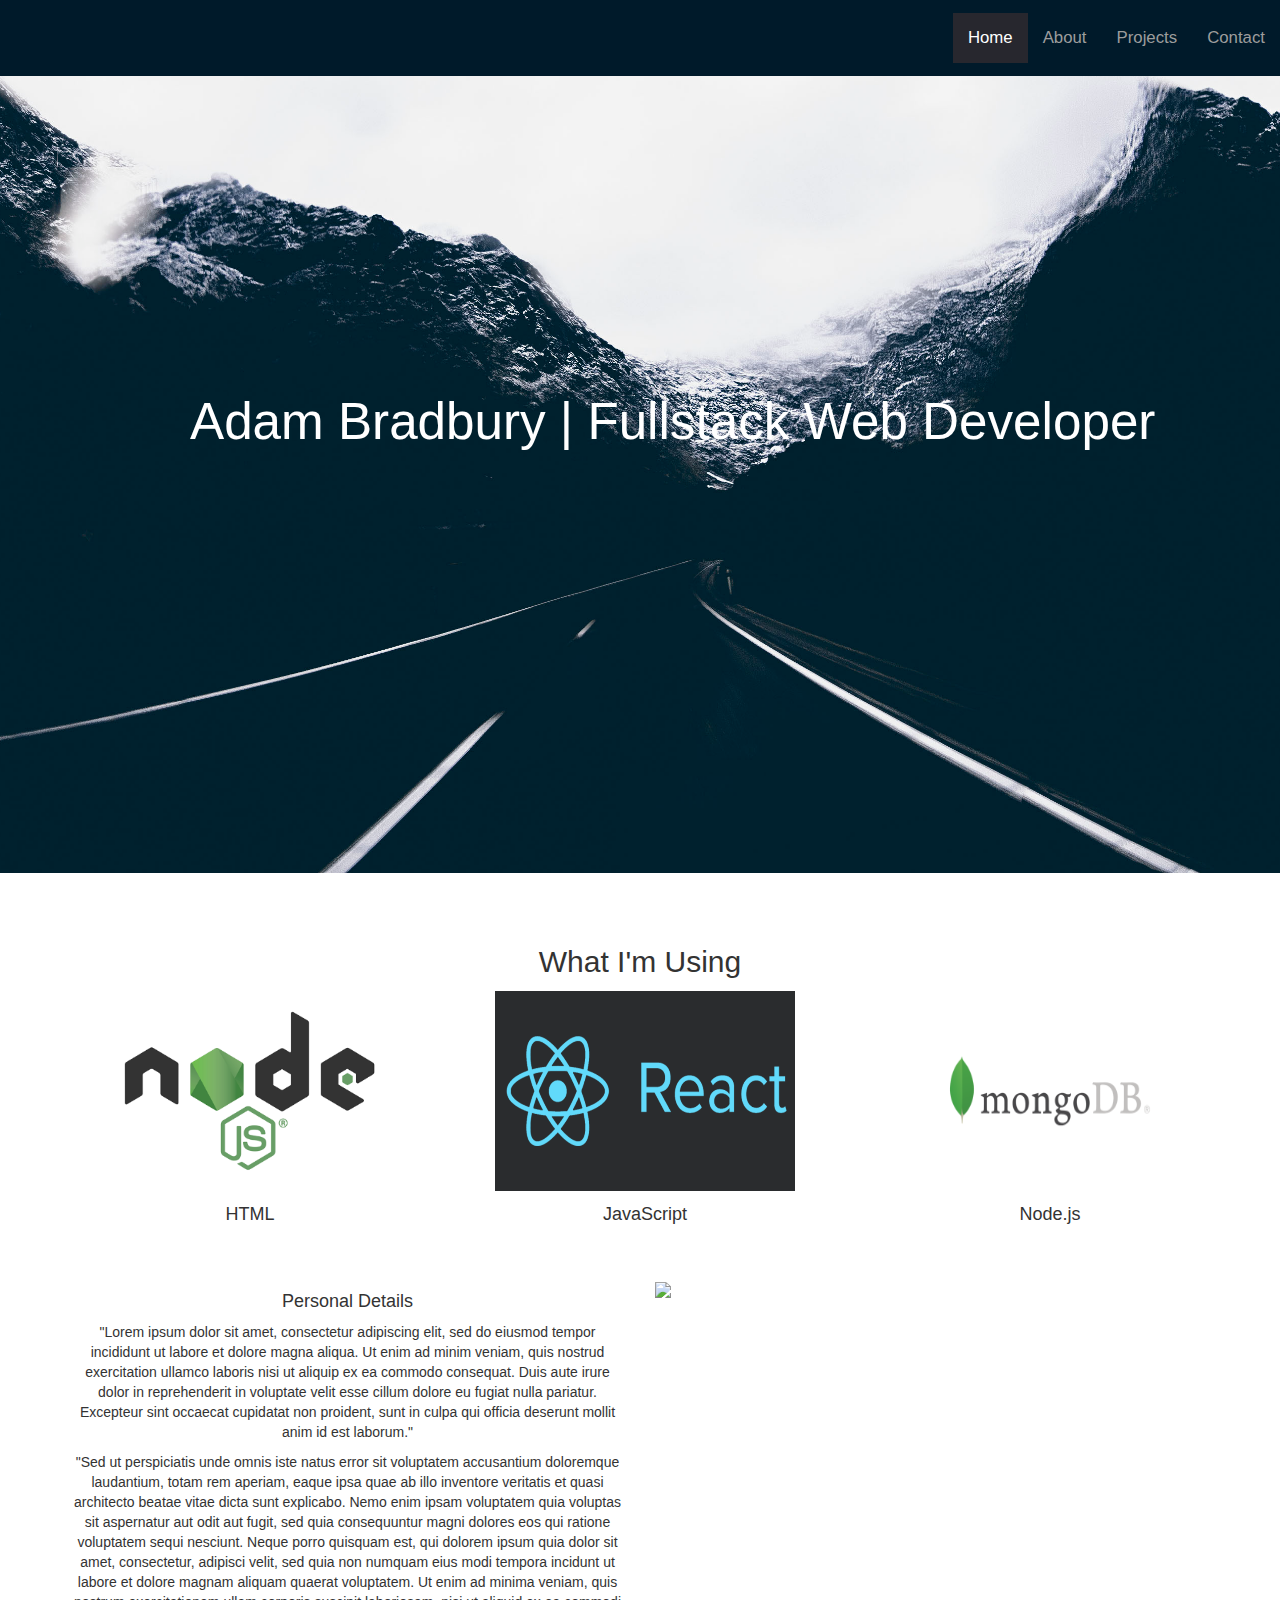
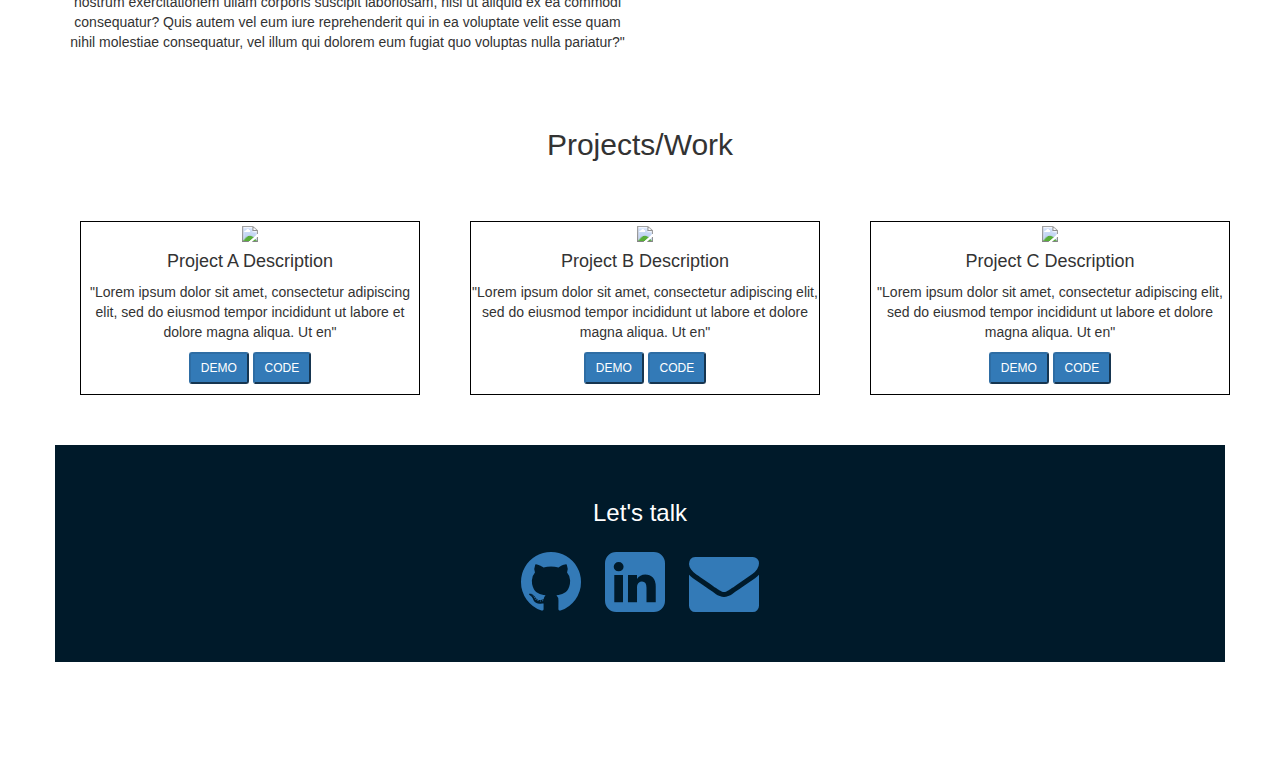
==== Portfolio-Master/index.html @ 810ba005 "made changes to and added portfolio master" ====
<!DOCTYPE html>
<html lang="en">
<head>
  <title>Portfolio Adam Bradbury</title>
  <meta charset="utf-8">
  <meta name="viewport" content="width=device-width, initial-scale=1">
  <meta property="title" content="Adam Bradbury | Software Engineer/Developer">
  <meta name="description" content="Portfolio Adam Bradbury">
  <meta http-equiv="X-UA-Compatible" content="IE=edge">
  <meta name="keywords" content="HTML,CSS,XML,JavaScript,Front-End Web Development">
  <title>Portfolio Adam Bradbury | Software Engineer</title>
  <link rel="stylesheet" href="https://maxcdn.bootstrapcdn.com/bootstrap/3.3.7/css/bootstrap.min.css">
  <link rel="stylesheet" href="https://cdnjs.cloudflare.com/ajax/libs/font-awesome/4.7.0/css/font-awesome.min.css">
  <script src="https://ajax.googleapis.com/ajax/libs/jquery/3.2.1/jquery.min.js"></script>
  <script src="https://maxcdn.bootstrapcdn.com/bootstrap/3.3.7/js/bootstrap.min.js"></script>
  <!-- <link rel="icon" href="img/fav.png"> -->
  <link rel="stylesheet" href="css/style.css" type="text/css" />
</head>
<body data-spy="scroll" data-target=".navbar" data-offset="50">

  <nav class="navbar navbar-inverse navbar-fixed-top" role="navigation">
    <div class="container-fluid">
      <div class="navbar-header">
        <button type="button" class="navbar-toggle" data-toggle="collapse" data-target="#myNavbar">
          <span class="icon-bar"></span>
          <span class="icon-bar"></span>
          <span class="icon-bar"></span>
        </button>
        <!-- <a class="navbar-brand" href="#"><img src="img/freeLogo.png"></a> -->
      </div>
      <!-- myNavbar is the data target -->
      <div class="collapse navbar-collapse" id="myNavbar">
        <ul class="nav navbar-nav navbar-right">
          <li class="active"><a href="#">Home</a></li>
          <li><a href="#about">About</a></li>
          <li><a href="#projects">Projects</a></li>
          <li><a href="#contact">Contact</a></li>
        </ul>
      </div>
    </div>
  </nav>

  <div class="" role="listbox">
    <div class="row">
      <!-- <div class="backgroundImg"></div> -->
        <img src="img/BandWroad.jpeg" alt="snow covered road">
        <div class="caption">
          <h1>Adam Bradbury | Fullstack Web Developer</h1>
          <!-- <br>
          <button type="button" class="btn bt-default">Jumps to projects</button> -->
        </div>
    </div>
  </div>

  <div class="container text-center">
    <h2>What I'm Using</h2>
    <div class="row">
      <div class="col-sm-4">
        <img src="img/nodejs-logo.png" id="icon">
        <h4>HTML</h4>
      </div>
    <div class="row">
        <div class="col-sm-4">
          <img src="img/react.png" id="icon">
          <h4>JavaScript</h4>
      </div>
    <div class="row">
        <div class="col-sm-4">
          <img src="img/mongodb.png" id="icon">
          <h4>Node.js</h4>
        </div>
    </div>
  </div>


  <div id="about" class="container">
    <div class="row">
      <div class="col-md-6">
        <h4>Personal Details</h4>
        <p>"Lorem ipsum dolor sit amet, consectetur adipiscing elit, sed do eiusmod tempor incididunt ut labore et dolore magna aliqua. Ut enim ad minim veniam, quis nostrud exercitation ullamco laboris nisi ut aliquip ex ea commodo consequat. Duis aute irure dolor in reprehenderit in voluptate velit esse cillum dolore eu fugiat nulla pariatur. Excepteur sint occaecat cupidatat non proident, sunt in culpa qui officia deserunt mollit anim id est laborum."</p>
        <p>"Sed ut perspiciatis unde omnis iste natus error sit voluptatem accusantium doloremque laudantium, totam rem aperiam, eaque ipsa quae ab illo inventore veritatis et quasi architecto beatae vitae dicta sunt explicabo. Nemo enim ipsam voluptatem quia voluptas sit aspernatur aut odit aut fugit, sed quia consequuntur magni dolores eos qui ratione voluptatem sequi nesciunt. Neque porro quisquam est, qui dolorem ipsum quia dolor sit amet, consectetur, adipisci velit, sed quia non numquam eius modi tempora incidunt ut labore et dolore magnam aliquam quaerat voluptatem. Ut enim ad minima veniam, quis nostrum exercitationem ullam corporis suscipit laboriosam, nisi ut aliquid ex ea commodi consequatur? Quis autem vel eum iure reprehenderit qui in ea voluptate velit esse quam nihil molestiae consequatur, vel illum qui dolorem eum fugiat quo voluptas nulla pariatur?"</p>
      </div>
      <div class="col-md-6">
          <img src="http://via.placeholder.com/300x200" class="img-responsive">
        </div>
    </div>
  </div>

  <div class="container text-center">
      <h2 id="projects">Projects/Work</h2>
      <div class="row">
        <div class="col-md-4">
          <div class="projectLink">
            <img src="http://via.placeholder.com/300x200" class="project-img">
            <h4>Project A Description</h4>
            <p>"Lorem ipsum dolor sit amet, consectetur adipiscing elit, sed do eiusmod tempor incididunt ut labore et dolore magna aliqua. Ut en"</p>
            <button type="button" class="demoBtn btn-default btn-primary btn-sm">DEMO</button>
            <button type="button" class="demoBtn btn-default btn-primary btn-sm">CODE</button>
        </div>
        </div>
      <div class="row">
        <div class="col-md-4">
          <div class="projectLink">
            <img src="http://via.placeholder.com/300x200" class="project-img">
            <h4>Project B Description</h4>
            <p>"Lorem ipsum dolor sit amet, consectetur adipiscing elit, sed do eiusmod tempor incididunt ut labore et dolore magna aliqua. Ut en"</p>
            <button type="button" class="demoBtn btn-default btn-primary btn-sm">DEMO</button>
            <button type="button" class="demoBtn btn-default btn-primary btn-sm">CODE</button>
          </div>
        </div>
      <div class="row">
        <div class="col-md-4">
          <div class="projectLink">
            <img src="http://via.placeholder.com/300x200" class="project-img">
            <h4>Project C Description</h4>
            <p>"Lorem ipsum dolor sit amet, consectetur adipiscing elit, sed do eiusmod tempor incididunt ut labore et dolore magna aliqua. Ut en"</p>            
            <button type="button" class="demoBtn btn-default btn-primary btn-sm">DEMO</button>
            <button type="button" class="demoBtn btn-default btn-primary btn-sm">CODE</button>
          </div>
        </div>
      </div>
    </div>

    <footer class="container-fluid text-center">
      <div id="contact">
        <div class="row">
          <h3 id="about">Let's talk</h3>
            <a href="https://github.com/F-Adam-B"><i class="fa fa-github fa-5x" aria-hidden="true"></i></a>
            <a href="https://www.linkedin.com/in/adam-bradbury-6659ab35"><i class="fa fa-linkedin-square fa-5x" aria-hidden="true"></i></a>
            <a href="mailto:f.adambrad@gmail.com"><i class="fa fa-envelope fa-5x" aria-hidden="true" ></i></a>
        </div>
      </div>
    </footer>

    <script src="https://ajax.googleapis.com/ajax/libs/jquery/3.0.0/jquery.min.js"></script>
    <!-- <script type="text/javascript" src="js/myScript.js"></script> -->
</body>
</html>
---- Portfolio-Master/css/style.css ----
body {
    background-size: cover;
    background: center;
}

img {
    width: 100%;
}

.caption {
    bottom: 44rem;
    position: absolute;
    left: 19rem;
    color: #FFF;
}

h1 {
    font-size: 4vw !important;
    text-align: center;
}

.navbar {
    margin-bottom: 0;
    border-radius: 0;
    background-color: #001a2a;
    color: #FFF;
    padding: 1% 0;
    font-size: 1.2em;
    border: 0;
}



.navbar-brand {
    float: left;
    min-height: 55px;
    padding: 0 15px 5px;
}

.navbar-inverse .navbar-nav .active a, .navbar-inverse .navbar-nav .active a:focus, 
.navbar-inverse .navbar-nav .active a:hover {
    color: #FFF;
    background-color: rgb(39, 39, 46);;
}

.navbar-inverse .navbar-nav {
    color: #d5d5d5;
}

.projectLink {
    border: 1px solid black;
    padding-bottom: 10px;
    margin: 50px 10px;
}

.project-img {
    width: 300px;
    height: 200x
}

.btn {
    font-size: 18px;
    color: black;
    padding: 12px 22px;
    background: white;
}

.btn:hover {
    background-color: #337ab7;
    color: #FFF;
}

@media (max-width: 329px) {
    .caption {
        bottom: 60rem;
        position: absolute;
        left: 13rem;
        right: 13rem;
    }
}

@media (max-width: 600px) {
    #icon {
        max-width: 150px;
    }
    h2 {
        font-size: 1.7em;
    }
    
}

@media (max-width: 768px) {
    .caption {
        bottom: 64rem;
        position: absolute;
        left: 17rem;
        right: 19rem;
    }
}

@media (max-width: 1024px) {
    .caption {
        bottom: 55rem;
        position: absolute;
        left: 16rem;
    }
}

.container {
    margin: 4% auto;
}

#icon {
    height: 200px;
    width: 300px;
    margin: 1% auto;
}

footer {
    width: 100% !important;
    background-color: #001a2a;
    padding: 3%;
    color: rgb(255, 255, 255);
}

.fa {
    padding: 10px;
}
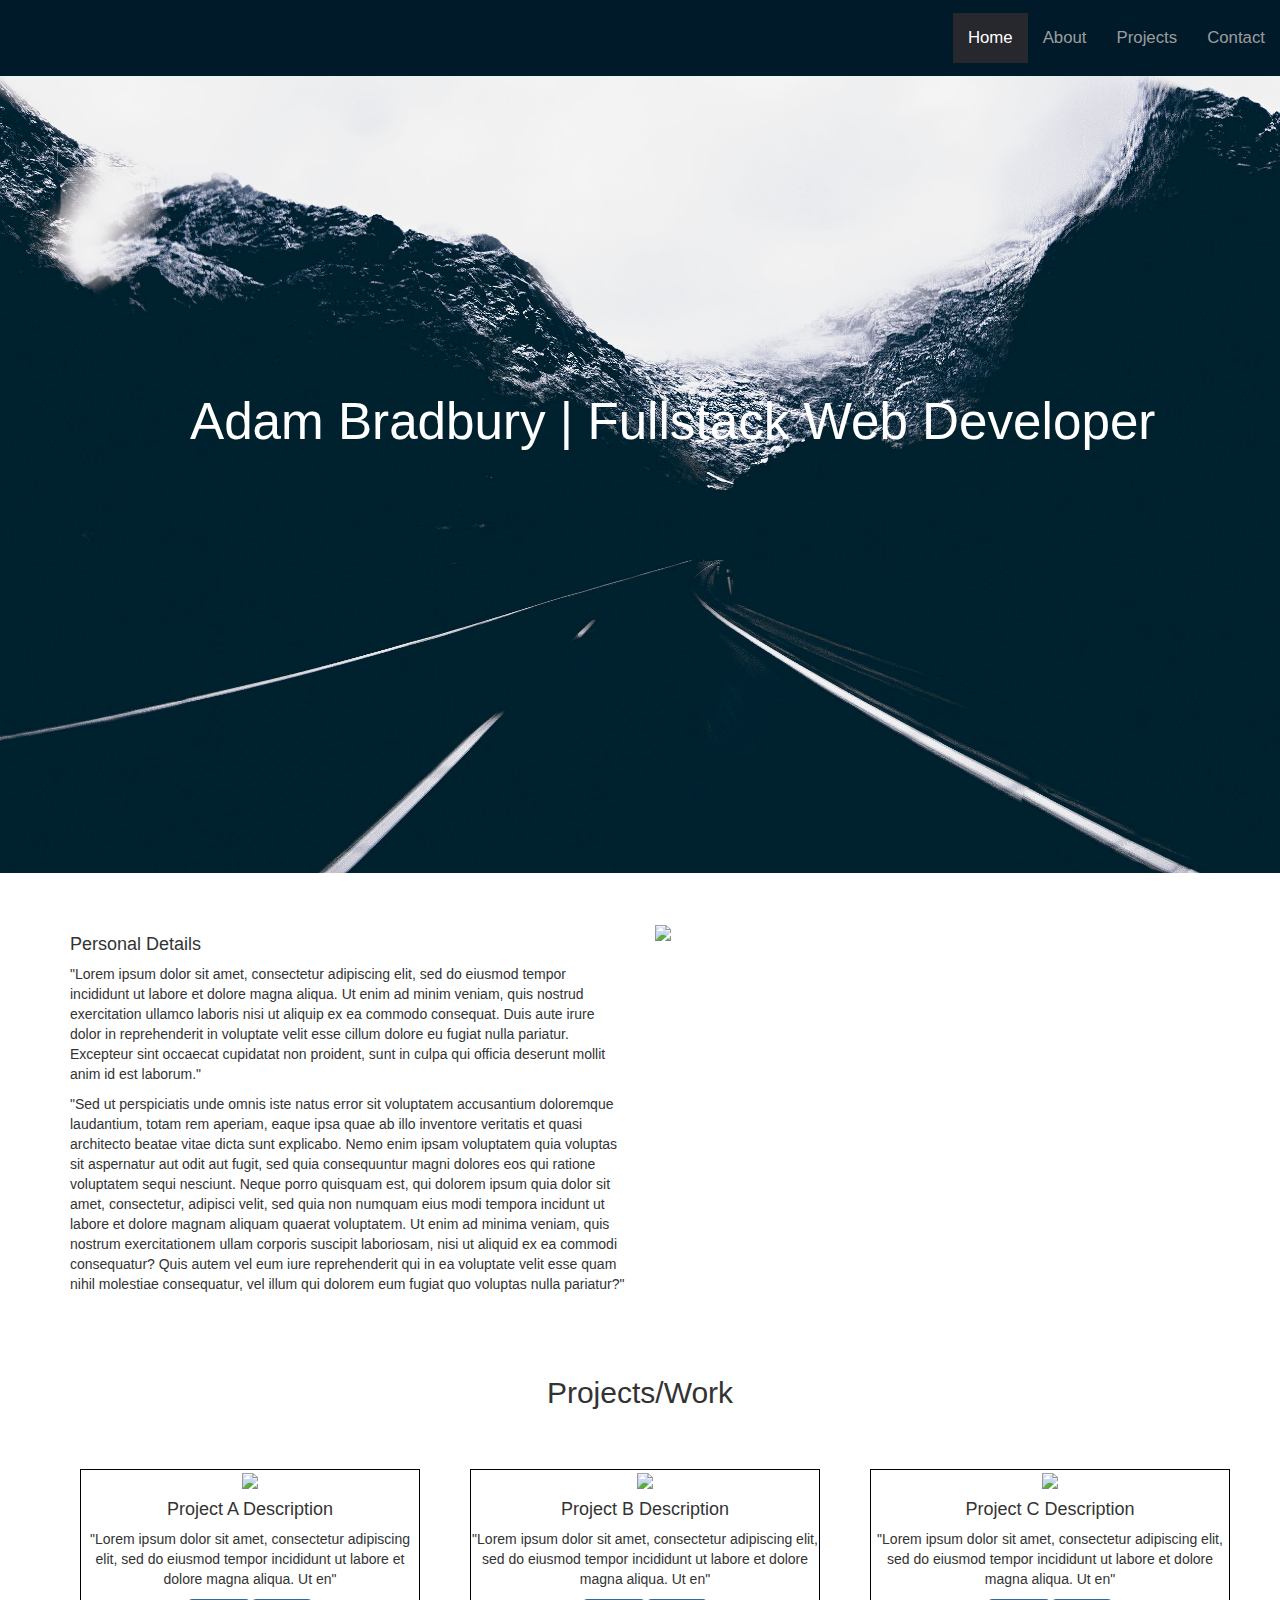
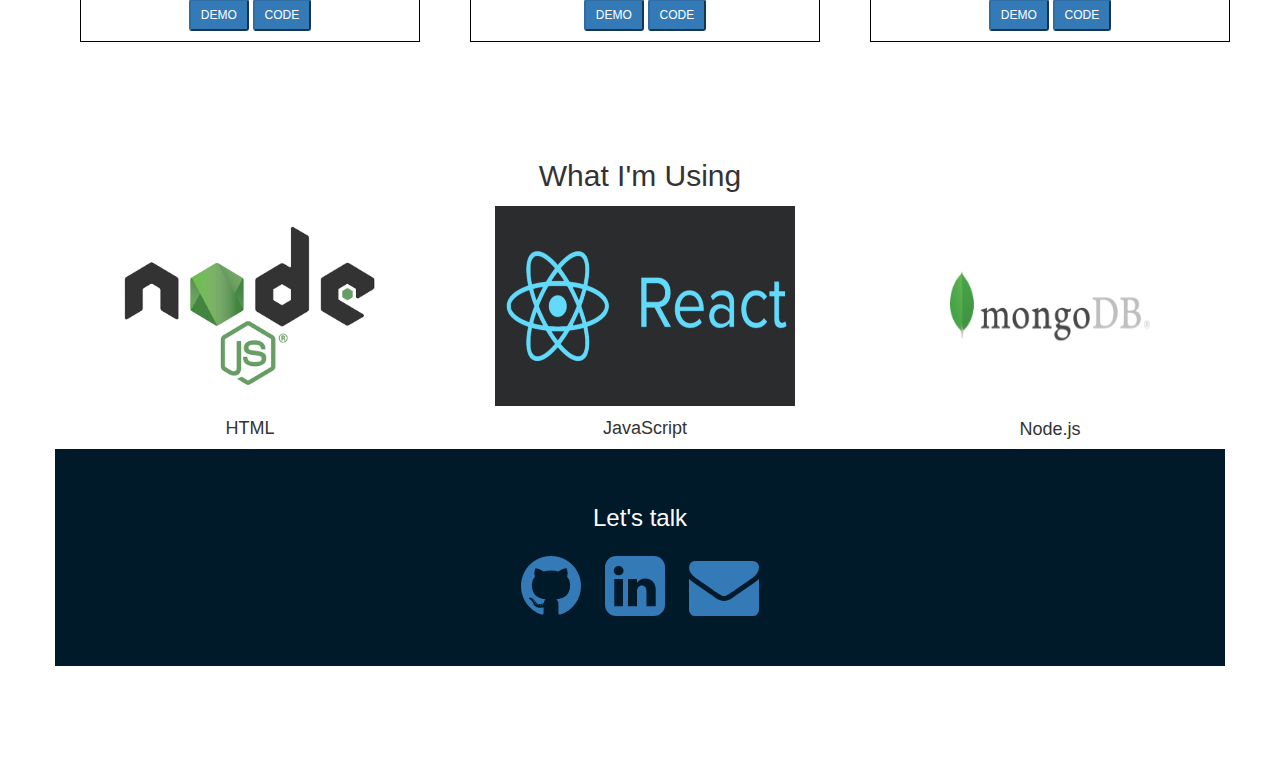
==== commit 5f113beb: "minor modifications" ====
--- a/Portfolio-Master/index.html
+++ b/Portfolio-Master/index.html
@@ -52,25 +52,7 @@
     </div>
   </div>
 
-  <div class="container text-center">
-    <h2>What I'm Using</h2>
-    <div class="row">
-      <div class="col-sm-4">
-        <img src="img/nodejs-logo.png" id="icon">
-        <h4>HTML</h4>
-      </div>
-    <div class="row">
-        <div class="col-sm-4">
-          <img src="img/react.png" id="icon">
-          <h4>JavaScript</h4>
-      </div>
-    <div class="row">
-        <div class="col-sm-4">
-          <img src="img/mongodb.png" id="icon">
-          <h4>Node.js</h4>
-        </div>
-    </div>
-  </div>
+
 
 
   <div id="about" class="container">
@@ -121,6 +103,26 @@
       </div>
     </div>
 
+  <div class="container text-center">
+    <h2>What I'm Using</h2>
+    <div class="row">
+      <div class="col-sm-4">
+        <img src="img/nodejs-logo.png" id="icon">
+        <h4>HTML</h4>
+      </div>
+    <div class="row">
+        <div class="col-sm-4">
+          <img src="img/react.png" id="icon">
+          <h4>JavaScript</h4>
+      </div>
+    <div class="row">
+        <div class="col-sm-4">
+          <img src="img/mongodb.png" id="icon">
+          <h4>Node.js</h4>
+        </div>
+    </div>
+  </div>
+
     <footer class="container-fluid text-center">
       <div id="contact">
         <div class="row">
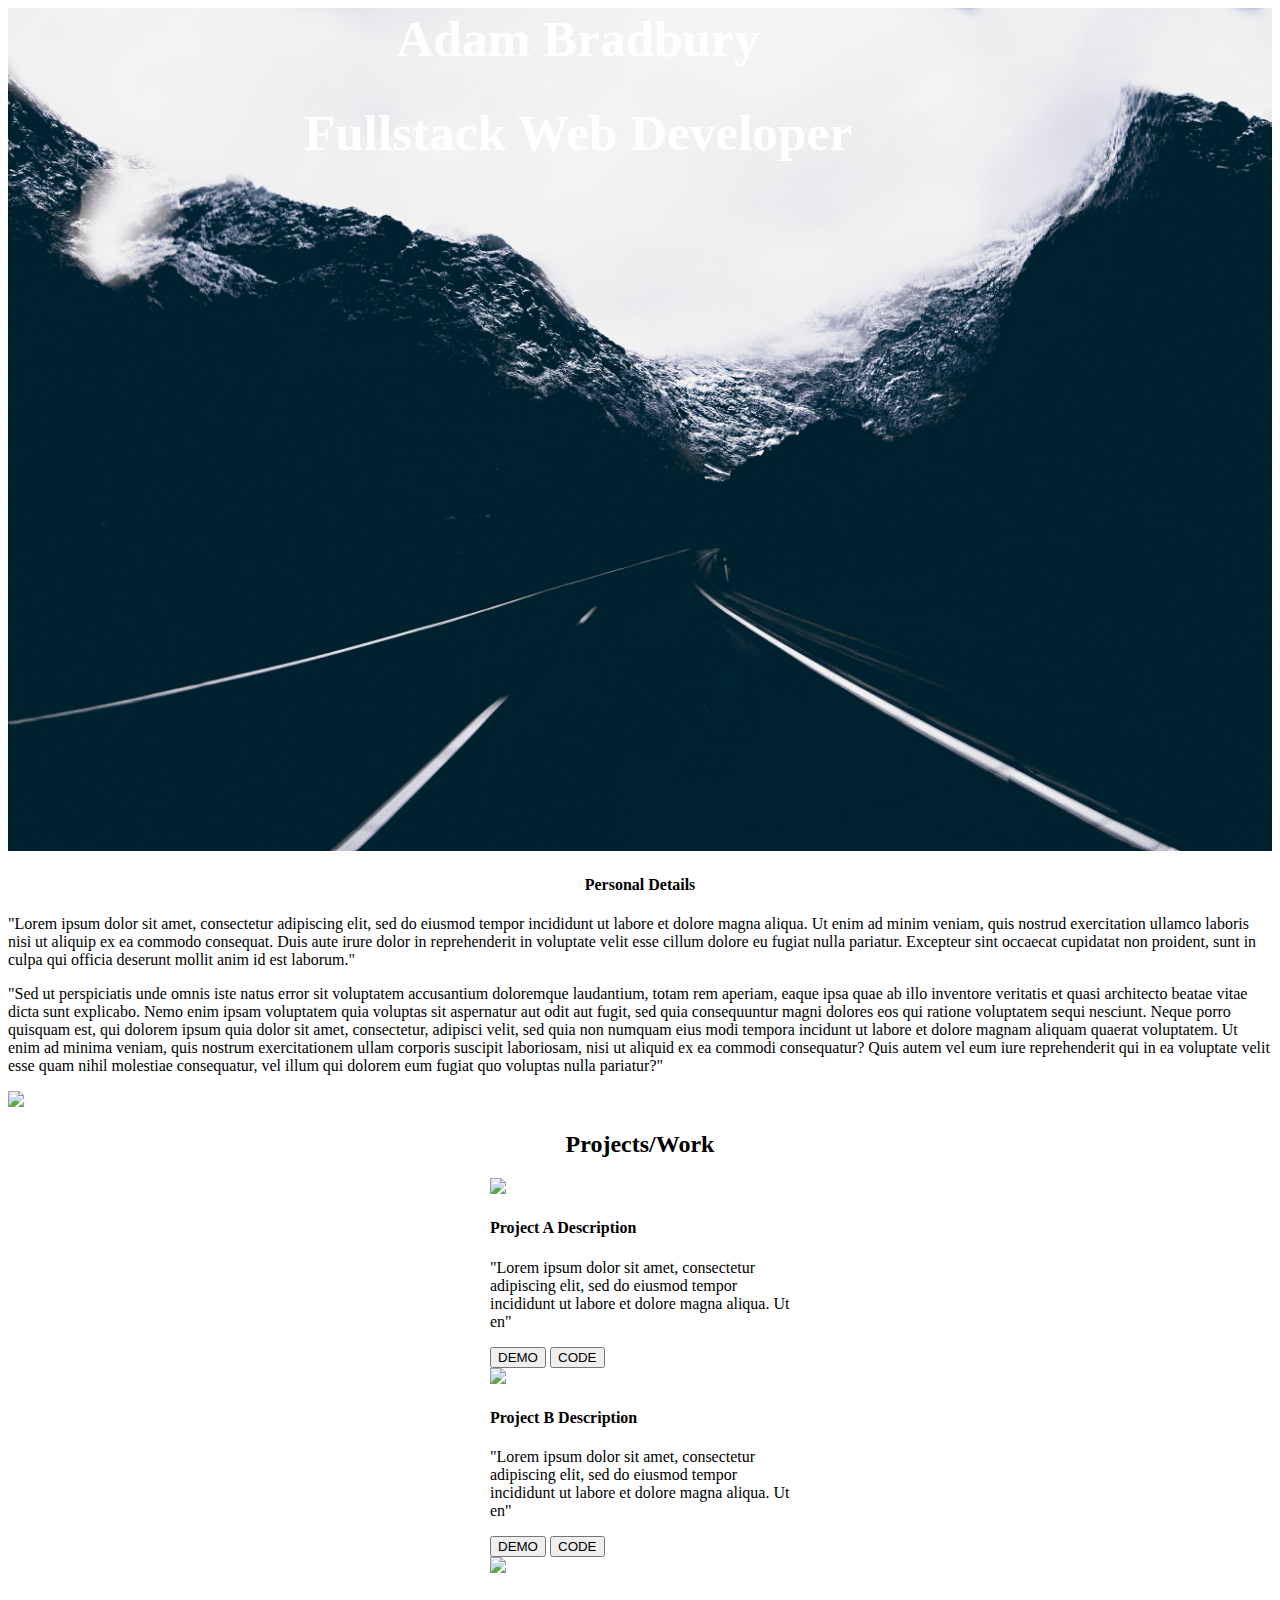
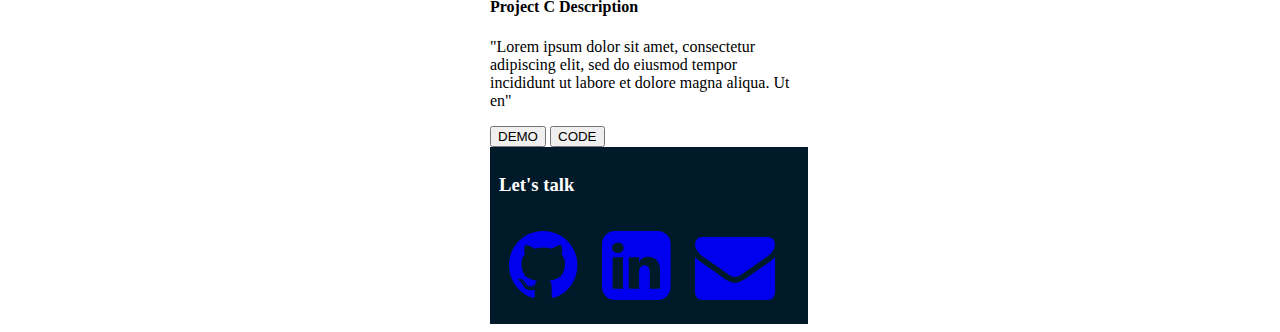
==== commit a90017a9: "added node modules" ====
--- a/Portfolio-Master/index.html
+++ b/Portfolio-Master/index.html
@@ -9,70 +9,49 @@
   <meta http-equiv="X-UA-Compatible" content="IE=edge">
   <meta name="keywords" content="HTML,CSS,XML,JavaScript,Front-End Web Development">
   <title>Portfolio Adam Bradbury | Software Engineer</title>
-  <link rel="stylesheet" href="https://maxcdn.bootstrapcdn.com/bootstrap/3.3.7/css/bootstrap.min.css">
+  <!-- <link rel="stylesheet" href="https://maxcdn.bootstrapcdn.com/bootstrap/3.3.7/css/bootstrap.min.css"> -->
   <link rel="stylesheet" href="https://cdnjs.cloudflare.com/ajax/libs/font-awesome/4.7.0/css/font-awesome.min.css">
   <script src="https://ajax.googleapis.com/ajax/libs/jquery/3.2.1/jquery.min.js"></script>
-  <script src="https://maxcdn.bootstrapcdn.com/bootstrap/3.3.7/js/bootstrap.min.js"></script>
+  <!-- <script src="https://maxcdn.bootstrapcdn.com/bootstrap/3.3.7/js/bootstrap.min.js"></script> -->
   <!-- <link rel="icon" href="img/fav.png"> -->
   <link rel="stylesheet" href="css/style.css" type="text/css" />
 </head>
+
 <body data-spy="scroll" data-target=".navbar" data-offset="50">
 
-  <nav class="navbar navbar-inverse navbar-fixed-top" role="navigation">
-    <div class="container-fluid">
-      <div class="navbar-header">
-        <button type="button" class="navbar-toggle" data-toggle="collapse" data-target="#myNavbar">
-          <span class="icon-bar"></span>
-          <span class="icon-bar"></span>
-          <span class="icon-bar"></span>
-        </button>
-        <!-- <a class="navbar-brand" href="#"><img src="img/freeLogo.png"></a> -->
+
+
+  <div class="backgroundCaption" role="">
+    <div class="row">
+        <img src="img/BandWroad.jpeg" alt="snow covered road">
+        <div>
+          <div class="caption">
+            <h1>Adam Bradbury </h1>
+            <h1 class="">Fullstack Web Developer</h1> 
+          </div>
       </div>
-      <!-- myNavbar is the data target -->
-      <div class="collapse navbar-collapse" id="myNavbar">
-        <ul class="nav navbar-nav navbar-right">
-          <li class="active"><a href="#">Home</a></li>
-          <li><a href="#about">About</a></li>
-          <li><a href="#projects">Projects</a></li>
-          <li><a href="#contact">Contact</a></li>
-        </ul>
-      </div>
-    </div>
-  </nav>
-
-  <div class="" role="listbox">
-    <div class="row">
-      <!-- <div class="backgroundImg"></div> -->
-        <img src="img/BandWroad.jpeg" alt="snow covered road">
-        <div class="caption">
-          <h1>Adam Bradbury | Fullstack Web Developer</h1>
-          <!-- <br>
-          <button type="button" class="btn bt-default">Jumps to projects</button> -->
-        </div>
     </div>
   </div>
 
-
-
-
-  <div id="about" class="container">
+  <h4 class="personalDetailsTitle">Personal Details</h4>
+  <div id="about" class="personalDetailsContainer">
     <div class="row">
-      <div class="col-md-6">
-        <h4>Personal Details</h4>
+      <div class="personalDetailsCopy">
+        
         <p>"Lorem ipsum dolor sit amet, consectetur adipiscing elit, sed do eiusmod tempor incididunt ut labore et dolore magna aliqua. Ut enim ad minim veniam, quis nostrud exercitation ullamco laboris nisi ut aliquip ex ea commodo consequat. Duis aute irure dolor in reprehenderit in voluptate velit esse cillum dolore eu fugiat nulla pariatur. Excepteur sint occaecat cupidatat non proident, sunt in culpa qui officia deserunt mollit anim id est laborum."</p>
         <p>"Sed ut perspiciatis unde omnis iste natus error sit voluptatem accusantium doloremque laudantium, totam rem aperiam, eaque ipsa quae ab illo inventore veritatis et quasi architecto beatae vitae dicta sunt explicabo. Nemo enim ipsam voluptatem quia voluptas sit aspernatur aut odit aut fugit, sed quia consequuntur magni dolores eos qui ratione voluptatem sequi nesciunt. Neque porro quisquam est, qui dolorem ipsum quia dolor sit amet, consectetur, adipisci velit, sed quia non numquam eius modi tempora incidunt ut labore et dolore magnam aliquam quaerat voluptatem. Ut enim ad minima veniam, quis nostrum exercitationem ullam corporis suscipit laboriosam, nisi ut aliquid ex ea commodi consequatur? Quis autem vel eum iure reprehenderit qui in ea voluptate velit esse quam nihil molestiae consequatur, vel illum qui dolorem eum fugiat quo voluptas nulla pariatur?"</p>
       </div>
-      <div class="col-md-6">
+      <div class="personalDetailsImg">
           <img src="http://via.placeholder.com/300x200" class="img-responsive">
         </div>
     </div>
   </div>
 
-  <div class="container text-center">
-      <h2 id="projects">Projects/Work</h2>
-      <div class="row">
-        <div class="col-md-4">
-          <div class="projectLink">
+  <h2 class="projectTitle">Projects/Work</h2>
+  <div class="projectsContainer">
+      <div class="">
+        <div class="">
+          <div class="projectContainer">
             <img src="http://via.placeholder.com/300x200" class="project-img">
             <h4>Project A Description</h4>
             <p>"Lorem ipsum dolor sit amet, consectetur adipiscing elit, sed do eiusmod tempor incididunt ut labore et dolore magna aliqua. Ut en"</p>
@@ -80,9 +59,9 @@
             <button type="button" class="demoBtn btn-default btn-primary btn-sm">CODE</button>
         </div>
         </div>
-      <div class="row">
-        <div class="col-md-4">
-          <div class="projectLink">
+      <div class="">
+        <div class="">
+          <div class="projectContainer">
             <img src="http://via.placeholder.com/300x200" class="project-img">
             <h4>Project B Description</h4>
             <p>"Lorem ipsum dolor sit amet, consectetur adipiscing elit, sed do eiusmod tempor incididunt ut labore et dolore magna aliqua. Ut en"</p>
@@ -91,8 +70,8 @@
           </div>
         </div>
       <div class="row">
-        <div class="col-md-4">
-          <div class="projectLink">
+        <div class="">
+          <div class="projectContainer">
             <img src="http://via.placeholder.com/300x200" class="project-img">
             <h4>Project C Description</h4>
             <p>"Lorem ipsum dolor sit amet, consectetur adipiscing elit, sed do eiusmod tempor incididunt ut labore et dolore magna aliqua. Ut en"</p>            
@@ -102,28 +81,9 @@
         </div>
       </div>
     </div>
+  
 
-  <div class="container text-center">
-    <h2>What I'm Using</h2>
-    <div class="row">
-      <div class="col-sm-4">
-        <img src="img/nodejs-logo.png" id="icon">
-        <h4>HTML</h4>
-      </div>
-    <div class="row">
-        <div class="col-sm-4">
-          <img src="img/react.png" id="icon">
-          <h4>JavaScript</h4>
-      </div>
-    <div class="row">
-        <div class="col-sm-4">
-          <img src="img/mongodb.png" id="icon">
-          <h4>Node.js</h4>
-        </div>
-    </div>
-  </div>
-
-    <footer class="container-fluid text-center">
+    <footer class="footerContainer">
       <div id="contact">
         <div class="row">
           <h3 id="about">Let's talk</h3>
--- a/Portfolio-Master/css/style.css
+++ b/Portfolio-Master/css/style.css
@@ -1,10 +1,15 @@
 body {
-    background-size: cover;
-    background: center;
+   
 }
 
 img {
-    width: 100%;
+    max-width: 100%;
+}
+
+.backgroundCaption {
+    background-position: center center;
+    background-size: cover;
+    max-width: 100%;
 }
 
 .caption {
@@ -14,37 +19,24 @@
     color: #FFF;
 }
 
+.projectsContainer{
+    display: flex;
+    justify-content: center;
+}
+
+.projectContainer{
+    max-width: 300px;
+    /* display: flex; */
+    /* flex: 1 50%; */
+}
+
+.projectTitle, .personalDetailsTitle{
+    text-align: center;
+}
+
 h1 {
     font-size: 4vw !important;
     text-align: center;
-}
-
-.navbar {
-    margin-bottom: 0;
-    border-radius: 0;
-    background-color: #001a2a;
-    color: #FFF;
-    padding: 1% 0;
-    font-size: 1.2em;
-    border: 0;
-}
-
-
-
-.navbar-brand {
-    float: left;
-    min-height: 55px;
-    padding: 0 15px 5px;
-}
-
-.navbar-inverse .navbar-nav .active a, .navbar-inverse .navbar-nav .active a:focus, 
-.navbar-inverse .navbar-nav .active a:hover {
-    color: #FFF;
-    background-color: rgb(39, 39, 46);;
-}
-
-.navbar-inverse .navbar-nav {
-    color: #d5d5d5;
 }
 
 .projectLink {
@@ -106,10 +98,6 @@
     }
 }
 
-.container {
-    margin: 4% auto;
-}
-
 #icon {
     height: 200px;
     width: 300px;
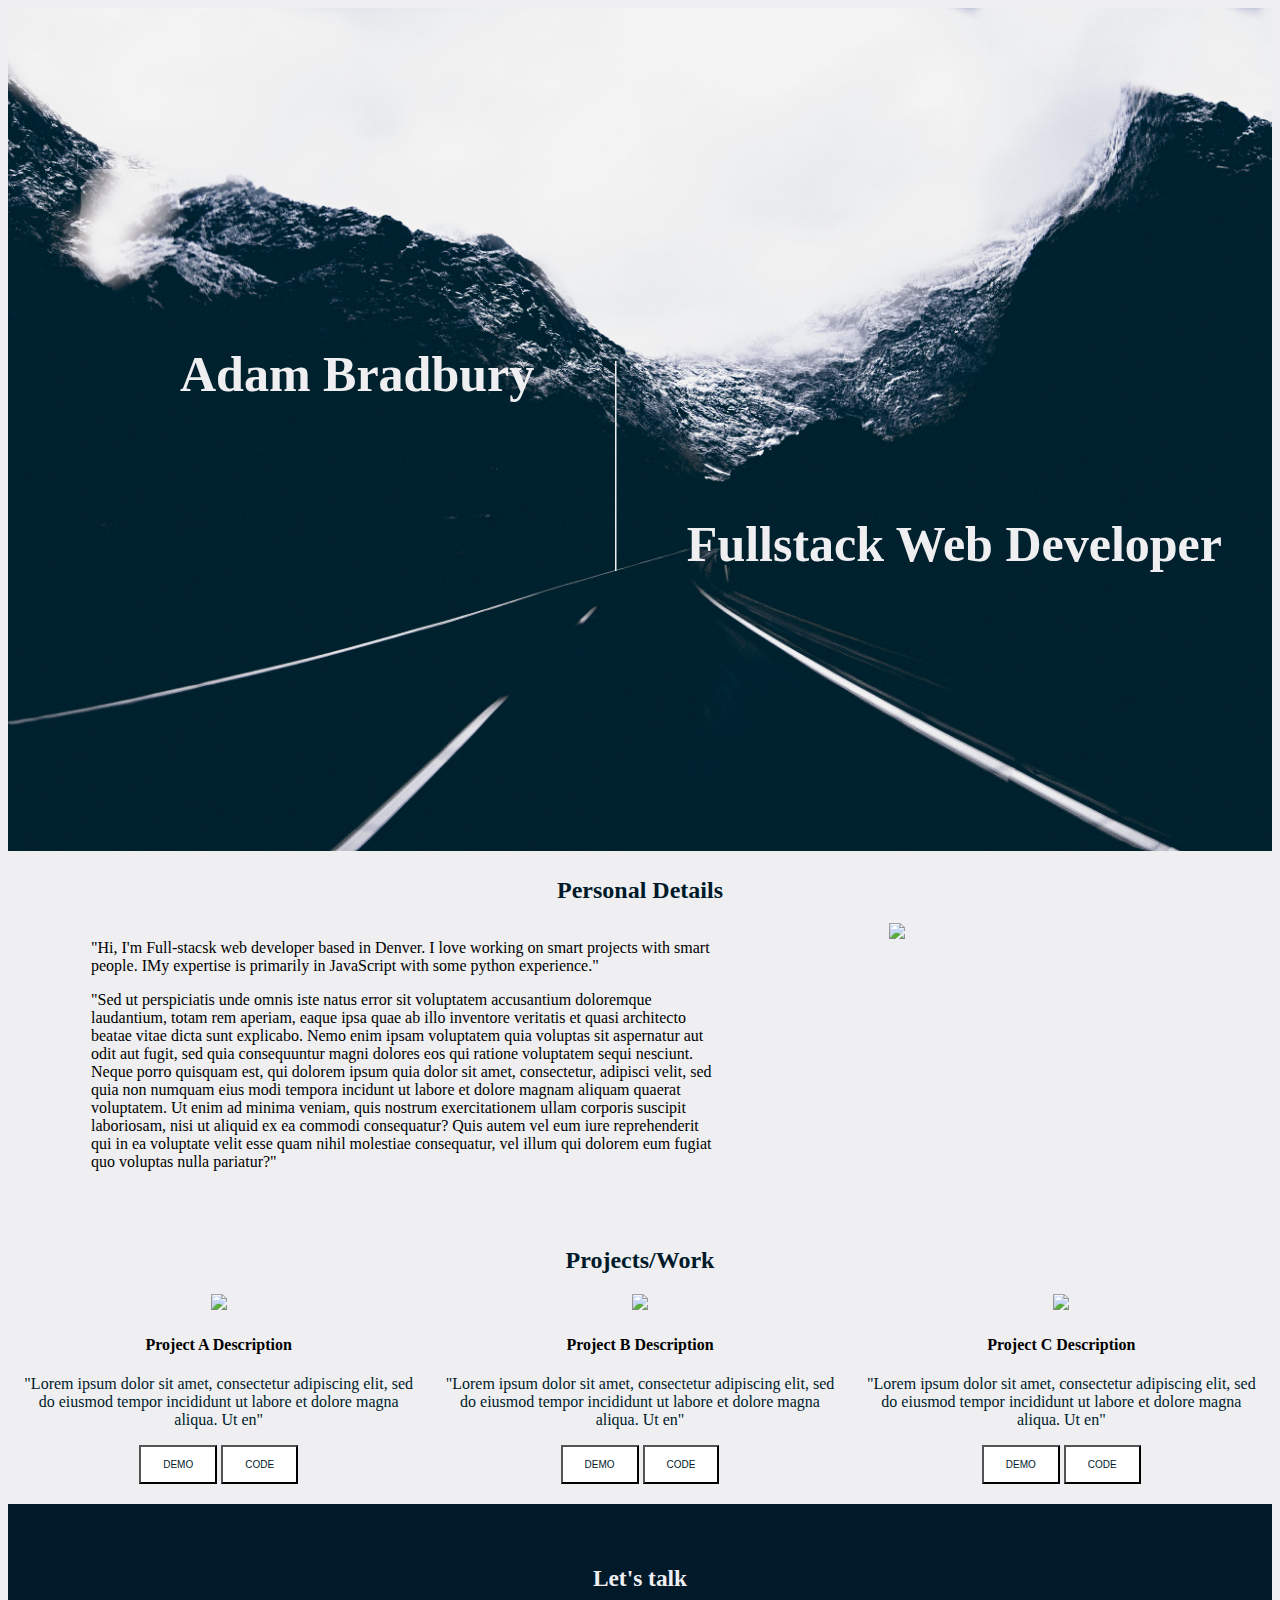
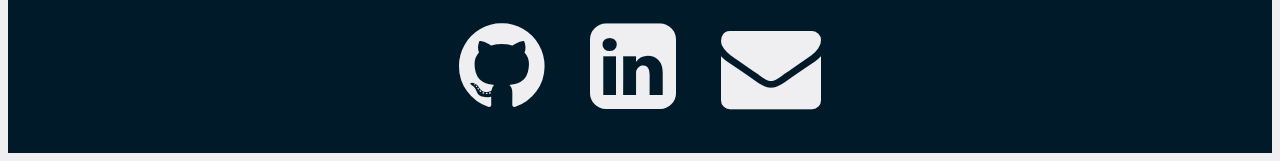
==== commit 5cafc574: "added text over background image" ====
--- a/Portfolio-Master/index.html
+++ b/Portfolio-Master/index.html
@@ -8,6 +8,9 @@
   <meta name="description" content="Portfolio Adam Bradbury">
   <meta http-equiv="X-UA-Compatible" content="IE=edge">
   <meta name="keywords" content="HTML,CSS,XML,JavaScript,Front-End Web Development">
+  <link rel="icon" 
+      type="image/png" 
+      href="img/1_Primary_logo_on_transparent_127x71.png">
   <title>Portfolio Adam Bradbury | Software Engineer</title>
   <!-- <link rel="stylesheet" href="https://maxcdn.bootstrapcdn.com/bootstrap/3.3.7/css/bootstrap.min.css"> -->
   <link rel="stylesheet" href="https://cdnjs.cloudflare.com/ajax/libs/font-awesome/4.7.0/css/font-awesome.min.css">
@@ -19,80 +22,64 @@
 
 <body data-spy="scroll" data-target=".navbar" data-offset="50">
 
-
-
-  <div class="backgroundCaption" role="">
-    <div class="row">
-        <img src="img/BandWroad.jpeg" alt="snow covered road">
-        <div>
-          <div class="caption">
-            <h1>Adam Bradbury </h1>
-            <h1 class="">Fullstack Web Developer</h1> 
-          </div>
+  <div class="backgroundContainer">
+    <img class="backgroundImg" src="img/BandWroad.jpeg" alt="snow covered road">
+      <div class="fullName">
+        <h1>Adam Bradbury</h1>
       </div>
-    </div>
+      <svg height="210" width="500">
+        <line x1="0" y1="0" x2="0" y2="800"/>
+      </svg>
+      <div class="backgroundTitle">
+        <h1>Fullstack Web Developer</h1> 
+      </div>
   </div>
 
-  <h4 class="personalDetailsTitle">Personal Details</h4>
+  <h2 class="personalDetailsTitle">Personal Details</h2>
   <div id="about" class="personalDetailsContainer">
-    <div class="row">
       <div class="personalDetailsCopy">
-        
-        <p>"Lorem ipsum dolor sit amet, consectetur adipiscing elit, sed do eiusmod tempor incididunt ut labore et dolore magna aliqua. Ut enim ad minim veniam, quis nostrud exercitation ullamco laboris nisi ut aliquip ex ea commodo consequat. Duis aute irure dolor in reprehenderit in voluptate velit esse cillum dolore eu fugiat nulla pariatur. Excepteur sint occaecat cupidatat non proident, sunt in culpa qui officia deserunt mollit anim id est laborum."</p>
+        <p>"Hi, I'm Full-stacsk web developer based in Denver. I love working on smart projects with smart people. IMy expertise is primarily in JavaScript with some python experience."</p>
         <p>"Sed ut perspiciatis unde omnis iste natus error sit voluptatem accusantium doloremque laudantium, totam rem aperiam, eaque ipsa quae ab illo inventore veritatis et quasi architecto beatae vitae dicta sunt explicabo. Nemo enim ipsam voluptatem quia voluptas sit aspernatur aut odit aut fugit, sed quia consequuntur magni dolores eos qui ratione voluptatem sequi nesciunt. Neque porro quisquam est, qui dolorem ipsum quia dolor sit amet, consectetur, adipisci velit, sed quia non numquam eius modi tempora incidunt ut labore et dolore magnam aliquam quaerat voluptatem. Ut enim ad minima veniam, quis nostrum exercitationem ullam corporis suscipit laboriosam, nisi ut aliquid ex ea commodi consequatur? Quis autem vel eum iure reprehenderit qui in ea voluptate velit esse quam nihil molestiae consequatur, vel illum qui dolorem eum fugiat quo voluptas nulla pariatur?"</p>
       </div>
       <div class="personalDetailsImg">
-          <img src="http://via.placeholder.com/300x200" class="img-responsive">
-        </div>
-    </div>
+        <img class="personalImage"src="http://via.placeholder.com/300x200" class="img-responsive">
+      </div>
   </div>
 
   <h2 class="projectTitle">Projects/Work</h2>
   <div class="projectsContainer">
-      <div class="">
-        <div class="">
-          <div class="projectContainer">
-            <img src="http://via.placeholder.com/300x200" class="project-img">
-            <h4>Project A Description</h4>
-            <p>"Lorem ipsum dolor sit amet, consectetur adipiscing elit, sed do eiusmod tempor incididunt ut labore et dolore magna aliqua. Ut en"</p>
-            <button type="button" class="demoBtn btn-default btn-primary btn-sm">DEMO</button>
-            <button type="button" class="demoBtn btn-default btn-primary btn-sm">CODE</button>
-        </div>
-        </div>
-      <div class="">
-        <div class="">
-          <div class="projectContainer">
-            <img src="http://via.placeholder.com/300x200" class="project-img">
-            <h4>Project B Description</h4>
-            <p>"Lorem ipsum dolor sit amet, consectetur adipiscing elit, sed do eiusmod tempor incididunt ut labore et dolore magna aliqua. Ut en"</p>
-            <button type="button" class="demoBtn btn-default btn-primary btn-sm">DEMO</button>
-            <button type="button" class="demoBtn btn-default btn-primary btn-sm">CODE</button>
-          </div>
-        </div>
-      <div class="row">
-        <div class="">
-          <div class="projectContainer">
-            <img src="http://via.placeholder.com/300x200" class="project-img">
-            <h4>Project C Description</h4>
-            <p>"Lorem ipsum dolor sit amet, consectetur adipiscing elit, sed do eiusmod tempor incididunt ut labore et dolore magna aliqua. Ut en"</p>            
-            <button type="button" class="demoBtn btn-default btn-primary btn-sm">DEMO</button>
-            <button type="button" class="demoBtn btn-default btn-primary btn-sm">CODE</button>
-          </div>
-        </div>
+      <div class="projectContainer">
+        <img src="http://via.placeholder.com/300x200" class="project-img">
+        <h4>Project A Description</h4>
+        <p class="projectCopy">"Lorem ipsum dolor sit amet, consectetur adipiscing elit, sed do eiusmod tempor incididunt ut labore et dolore magna aliqua. Ut en"</p>
+        <button type="button" class="demoBtn btn-default btn-primary btn-sm">DEMO</button>
+        <button type="button" class="demoBtn btn-default btn-primary btn-sm">CODE</button>
       </div>
-    </div>
+      <div class="projectContainer">
+        <img src="http://via.placeholder.com/300x200" class="project-img">
+        <h4>Project B Description</h4>
+        <p class="projectCopy">"Lorem ipsum dolor sit amet, consectetur adipiscing elit, sed do eiusmod tempor incididunt ut labore et dolore magna aliqua. Ut en"</p>
+        <button type="button" class="demoBtn btn-default btn-primary btn-sm">DEMO</button>
+        <button type="button" class="demoBtn btn-default btn-primary btn-sm">CODE</button>
+      </div>
+      <div class="projectContainer">
+        <img src="http://via.placeholder.com/300x200" class="project-img">
+        <h4>Project C Description</h4>
+        <p class="projectCopy">"Lorem ipsum dolor sit amet, consectetur adipiscing elit, sed do eiusmod tempor incididunt ut labore et dolore magna aliqua. Ut en"</p>            
+        <button type="button" class="demoBtn btn-default btn-primary btn-sm">DEMO</button>
+        <button type="button" class="demoBtn btn-default btn-primary btn-sm">CODE</button>
+      </div>
+  </div>
   
 
-    <footer class="footerContainer">
-      <div id="contact">
-        <div class="row">
-          <h3 id="about">Let's talk</h3>
-            <a href="https://github.com/F-Adam-B"><i class="fa fa-github fa-5x" aria-hidden="true"></i></a>
-            <a href="https://www.linkedin.com/in/adam-bradbury-6659ab35"><i class="fa fa-linkedin-square fa-5x" aria-hidden="true"></i></a>
-            <a href="mailto:f.adambrad@gmail.com"><i class="fa fa-envelope fa-5x" aria-hidden="true" ></i></a>
-        </div>
-      </div>
-    </footer>
+  <footer class="footerContainer">
+    <div id="contact">
+      <h3 id="about">Let's talk</h3>
+        <a class="socialIcon" href="https://github.com/F-Adam-B"><i class="fa fa-github fa-5x" aria-hidden="true"></i></a>
+        <a class="socialIcon" href="https://www.linkedin.com/in/adam-bradbury-6659ab35"><i class="fa fa-linkedin-square fa-5x" aria-hidden="true"></i></a>
+        <a class="socialIcon" href="mailto:f.adambrad@gmail.com"><i class="fa fa-envelope fa-5x" aria-hidden="true" ></i></a>
+    </div>
+  </footer>
 
     <script src="https://ajax.googleapis.com/ajax/libs/jquery/3.0.0/jquery.min.js"></script>
     <!-- <script type="text/javascript" src="js/myScript.js"></script> -->
--- a/Portfolio-Master/css/style.css
+++ b/Portfolio-Master/css/style.css
@@ -1,46 +1,81 @@
 body {
-   
+   background: #efeff1;
 }
 
-img {
+.backgroundImg {
     max-width: 100%;
 }
 
-.backgroundCaption {
-    background-position: center center;
-    background-size: cover;
-    max-width: 100%;
+
+.backgroundContainer{
+    position: relative;
+    width: 100%;
+    text-align: center;
+    color: #efeff1;
+    font-size: 25px;
+    /* display: flex; */
 }
 
-.caption {
-    bottom: 44rem;
+.fullName {
     position: absolute;
-    left: 19rem;
-    color: #FFF;
+    bottom: 420px;
+    left: 172px;
+}
+
+svg{
+    max-width: 50px;
+    position: absolute;
+    top: 54%;
+    left: 50%;
+    transform: translate(-50%, -50%);
+    stroke: #efeff1;
+    stroke-width: 3;
+}
+
+
+.backgroundTitle {
+    position: absolute;
+    bottom: 250px;
+    right: 50px;
+}
+
+.personalDetailsContainer {
+    display: flex;
+    justify-content: space-around;
+
+}
+
+.personalDetailsCopy, .personalImage{
+    max-width: 50%;
+}
+
+.personalDetailsImg{
+    text-align: center;
+}
+
+.personalImage{
+    min-width: 300px;
+    min-height: 300px;
+
 }
 
 .projectsContainer{
     display: flex;
-    justify-content: center;
+    /* justify-content: center; */
 }
 
 .projectContainer{
-    max-width: 300px;
-    /* display: flex; */
-    /* flex: 1 50%; */
-}
+    text-align: center;
+    padding-bottom: 20px;
+}   
 
 .projectTitle, .personalDetailsTitle{
     text-align: center;
-}
-
-h1 {
-    font-size: 4vw !important;
-    text-align: center;
+    color: #001a2a;
 }
 
 .projectLink {
-    border: 1px solid black;
+    /* border: 1px solid blacks; */
     padding-bottom: 10px;
     margin: 50px 10px;
 }
@@ -50,16 +85,39 @@
     height: 200x
 }
 
-.btn {
-    font-size: 18px;
-    color: black;
+.projectCopy{
+    padding-left: 10px;
+    padding-right: 10px;
+    color: #001a2a;
+}
+
+button {
+    font-size: 10px;
+    color: #001a2a;
     padding: 12px 22px;
     background: white;
 }
 
-.btn:hover {
-    background-color: #337ab7;
-    color: #FFF;
+button:hover {
+    background-color: #001a2a;
+    color: #efeff1;;
+}
+
+footer {
+    display: flex;
+    max-width: 100%;
+    justify-content: center;
+    text-align: center;
+    font-size: 20px;
+    background-color: #001a2a;
+    padding: 3%;
+    color: #efeff1;
+}
+
+.socialIcon {
+    padding-left: 20px;
+    padding-right: 20px;
+    color: #efeff1;
 }
 
 @media (max-width: 329px) {
@@ -104,13 +162,4 @@
     margin: 1% auto;
 }
 
-footer {
-    width: 100% !important;
-    background-color: #001a2a;
-    padding: 3%;
-    color: rgb(255, 255, 255);
-}
 
-.fa {
-    padding: 10px;
-}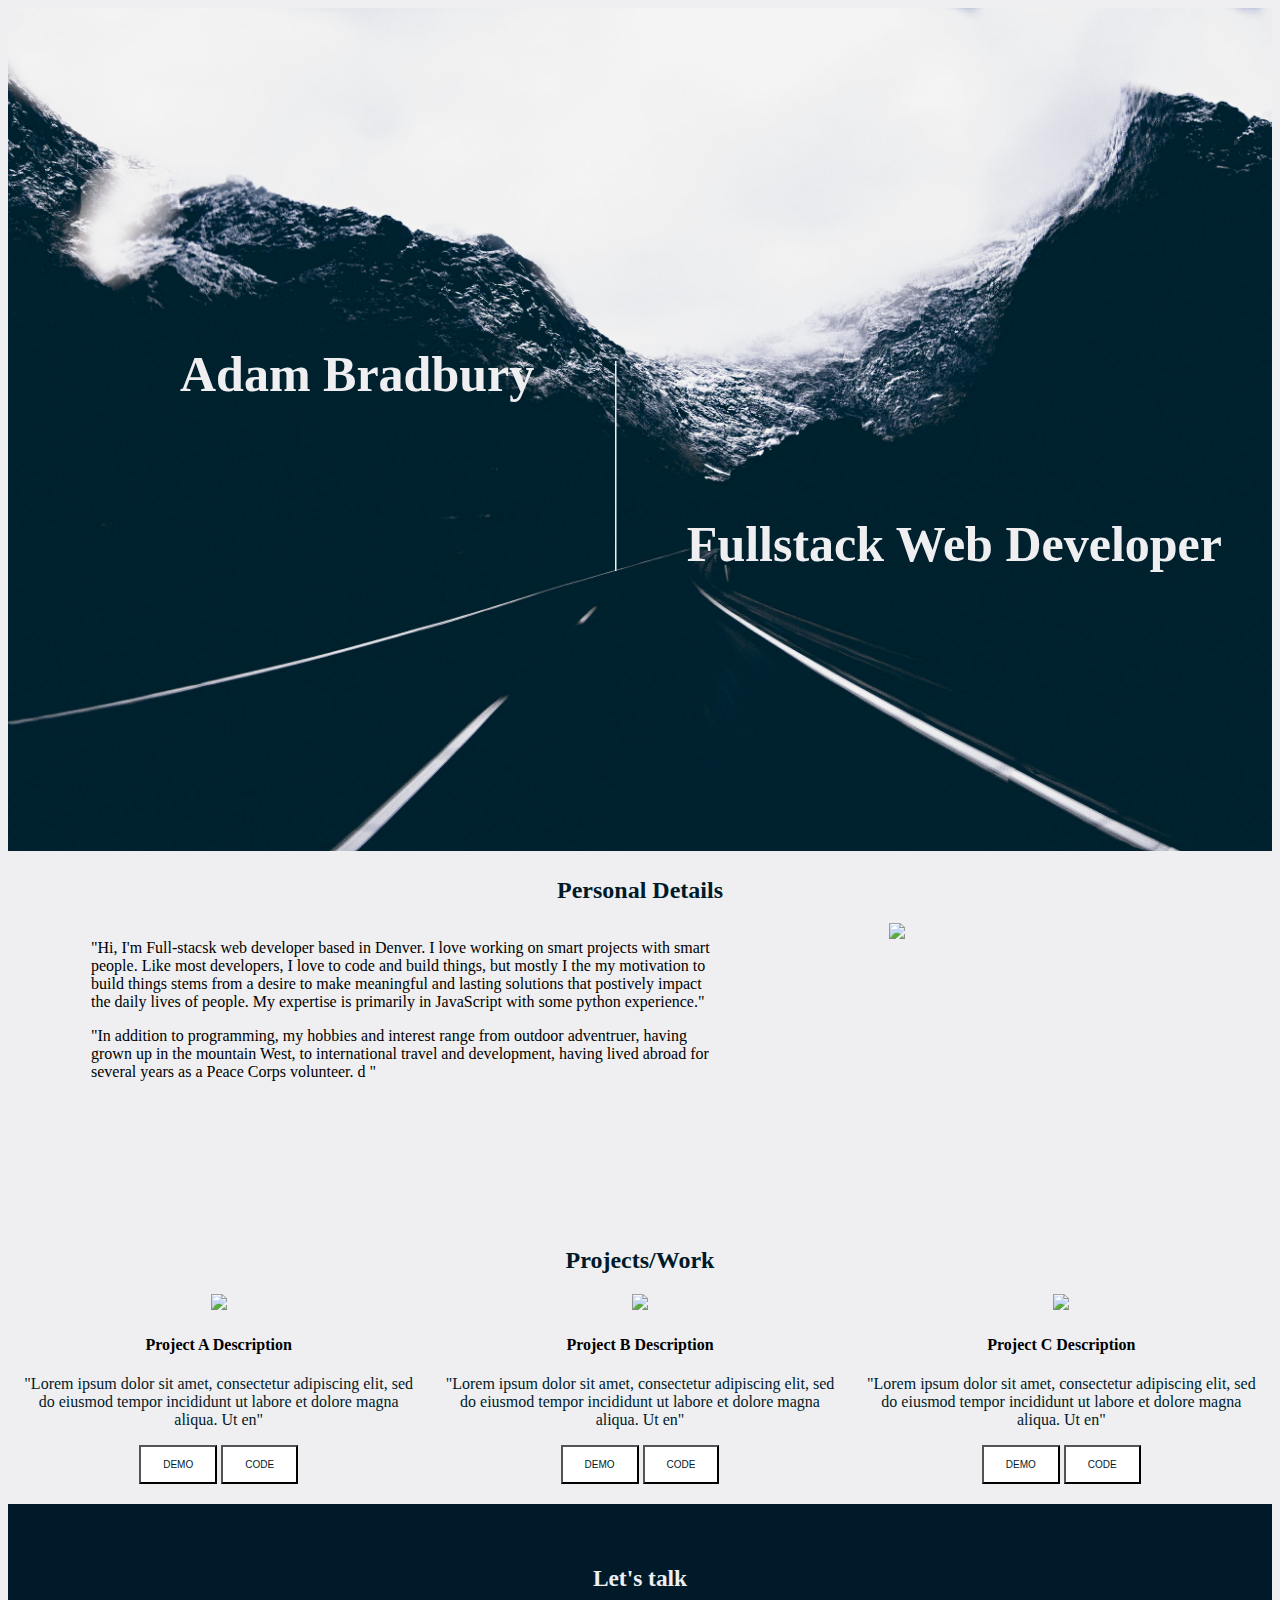
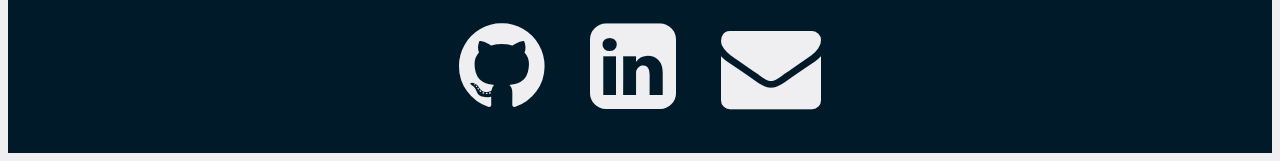
==== commit dc1f07fa: "deploying to netlify" ====
--- a/Portfolio-Master/index.html
+++ b/Portfolio-Master/index.html
@@ -38,8 +38,8 @@
   <h2 class="personalDetailsTitle">Personal Details</h2>
   <div id="about" class="personalDetailsContainer">
       <div class="personalDetailsCopy">
-        <p>"Hi, I'm Full-stacsk web developer based in Denver. I love working on smart projects with smart people. IMy expertise is primarily in JavaScript with some python experience."</p>
-        <p>"Sed ut perspiciatis unde omnis iste natus error sit voluptatem accusantium doloremque laudantium, totam rem aperiam, eaque ipsa quae ab illo inventore veritatis et quasi architecto beatae vitae dicta sunt explicabo. Nemo enim ipsam voluptatem quia voluptas sit aspernatur aut odit aut fugit, sed quia consequuntur magni dolores eos qui ratione voluptatem sequi nesciunt. Neque porro quisquam est, qui dolorem ipsum quia dolor sit amet, consectetur, adipisci velit, sed quia non numquam eius modi tempora incidunt ut labore et dolore magnam aliquam quaerat voluptatem. Ut enim ad minima veniam, quis nostrum exercitationem ullam corporis suscipit laboriosam, nisi ut aliquid ex ea commodi consequatur? Quis autem vel eum iure reprehenderit qui in ea voluptate velit esse quam nihil molestiae consequatur, vel illum qui dolorem eum fugiat quo voluptas nulla pariatur?"</p>
+        <p>"Hi, I'm Full-stacsk web developer based in Denver. I love working on smart projects with smart people. Like most developers, I love to code and build things, but mostly I the my motivation to build things stems from a desire to make meaningful and lasting solutions that postively impact the daily lives of people. My expertise is primarily in JavaScript with some python experience."</p>
+        <p>"In addition to programming, my hobbies and interest range from outdoor adventruer, having grown up in the mountain West, to international travel and development, having lived abroad for several years as a Peace Corps volunteer. d "</p>
       </div>
       <div class="personalDetailsImg">
         <img class="personalImage"src="http://via.placeholder.com/300x200" class="img-responsive">
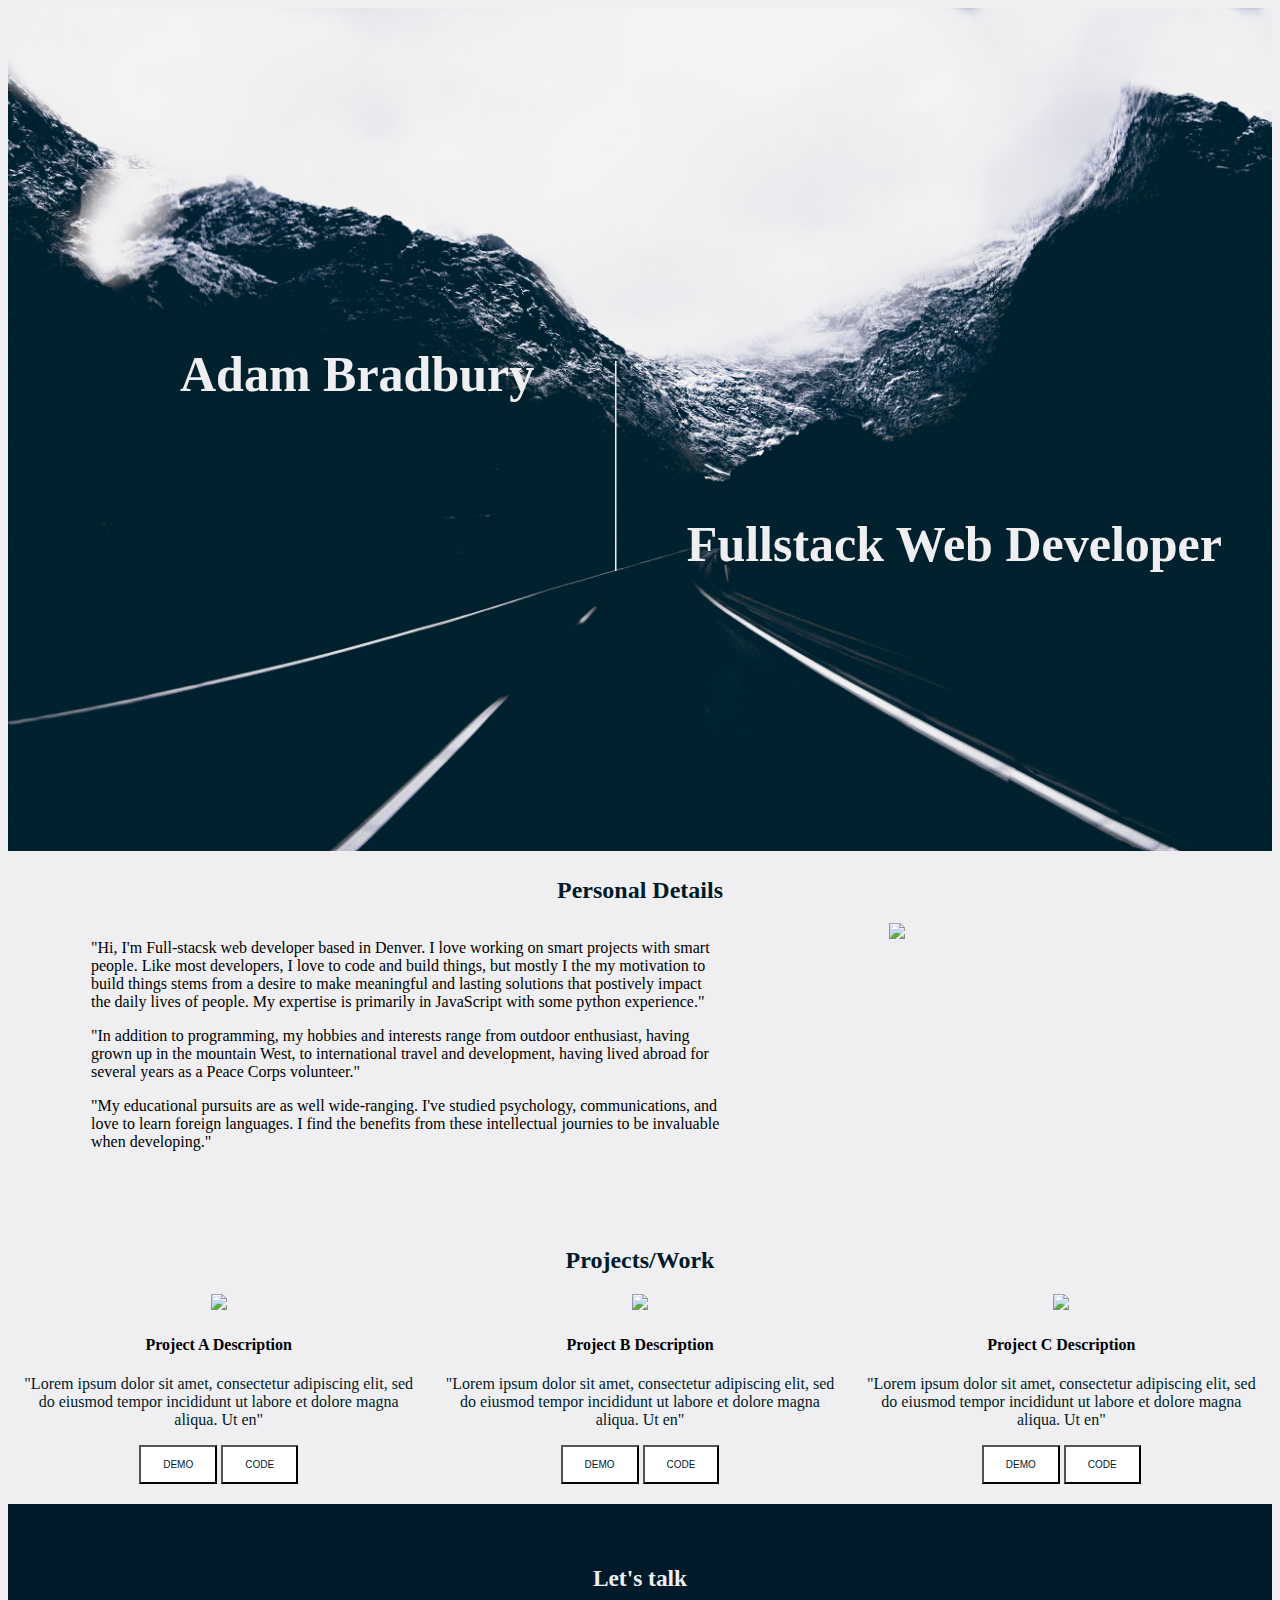
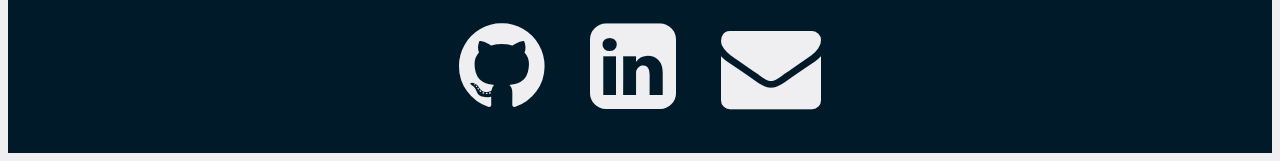
==== commit b1152bcf: "added additional personal info copy" ====
--- a/Portfolio-Master/index.html
+++ b/Portfolio-Master/index.html
@@ -39,7 +39,8 @@
   <div id="about" class="personalDetailsContainer">
       <div class="personalDetailsCopy">
         <p>"Hi, I'm Full-stacsk web developer based in Denver. I love working on smart projects with smart people. Like most developers, I love to code and build things, but mostly I the my motivation to build things stems from a desire to make meaningful and lasting solutions that postively impact the daily lives of people. My expertise is primarily in JavaScript with some python experience."</p>
-        <p>"In addition to programming, my hobbies and interest range from outdoor adventruer, having grown up in the mountain West, to international travel and development, having lived abroad for several years as a Peace Corps volunteer. d "</p>
+        <p>"In addition to programming, my hobbies and interests range from outdoor enthusiast, having grown up in the mountain West, to international travel and development, having lived abroad for several years as a Peace Corps volunteer."</p>
+        <p>"My educational pursuits are as well wide-ranging. I've studied psychology, communications, and love to learn foreign languages. I find the benefits from these intellectual journies to be invaluable when developing."</p>
       </div>
       <div class="personalDetailsImg">
         <img class="personalImage"src="http://via.placeholder.com/300x200" class="img-responsive">
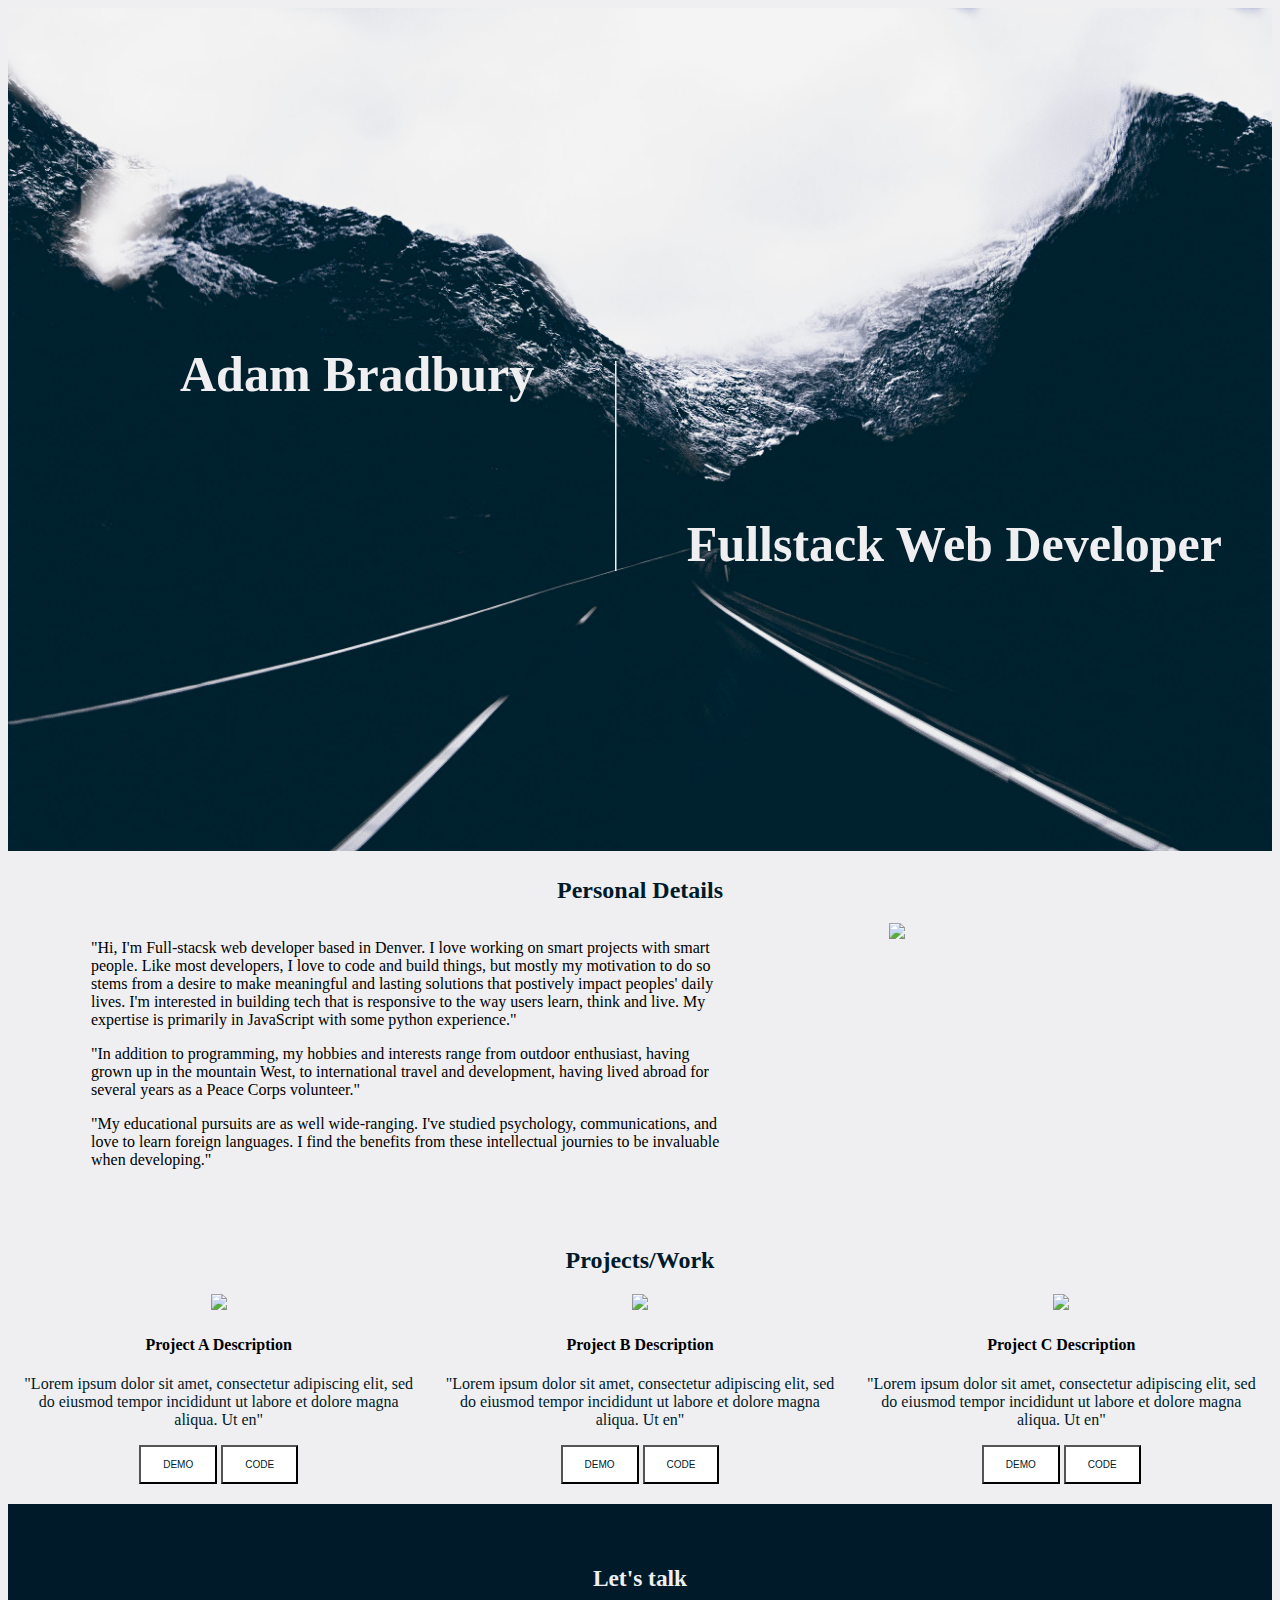
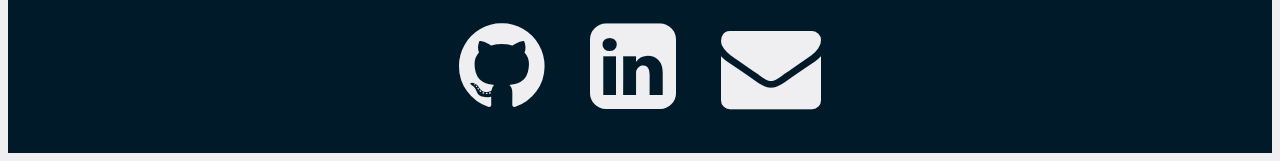
==== commit 96378341: "minor copy added to personal details section" ====
--- a/Portfolio-Master/index.html
+++ b/Portfolio-Master/index.html
@@ -38,7 +38,7 @@
   <h2 class="personalDetailsTitle">Personal Details</h2>
   <div id="about" class="personalDetailsContainer">
       <div class="personalDetailsCopy">
-        <p>"Hi, I'm Full-stacsk web developer based in Denver. I love working on smart projects with smart people. Like most developers, I love to code and build things, but mostly I the my motivation to build things stems from a desire to make meaningful and lasting solutions that postively impact the daily lives of people. My expertise is primarily in JavaScript with some python experience."</p>
+        <p>"Hi, I'm Full-stacsk web developer based in Denver. I love working on smart projects with smart people. Like most developers, I love to code and build things, but mostly my motivation to do so stems from a desire to make meaningful and lasting solutions that postively impact peoples' daily lives. I'm interested in building tech that is responsive to the way users learn, think and live. My expertise is primarily in JavaScript with some python experience."</p>
         <p>"In addition to programming, my hobbies and interests range from outdoor enthusiast, having grown up in the mountain West, to international travel and development, having lived abroad for several years as a Peace Corps volunteer."</p>
         <p>"My educational pursuits are as well wide-ranging. I've studied psychology, communications, and love to learn foreign languages. I find the benefits from these intellectual journies to be invaluable when developing."</p>
       </div>
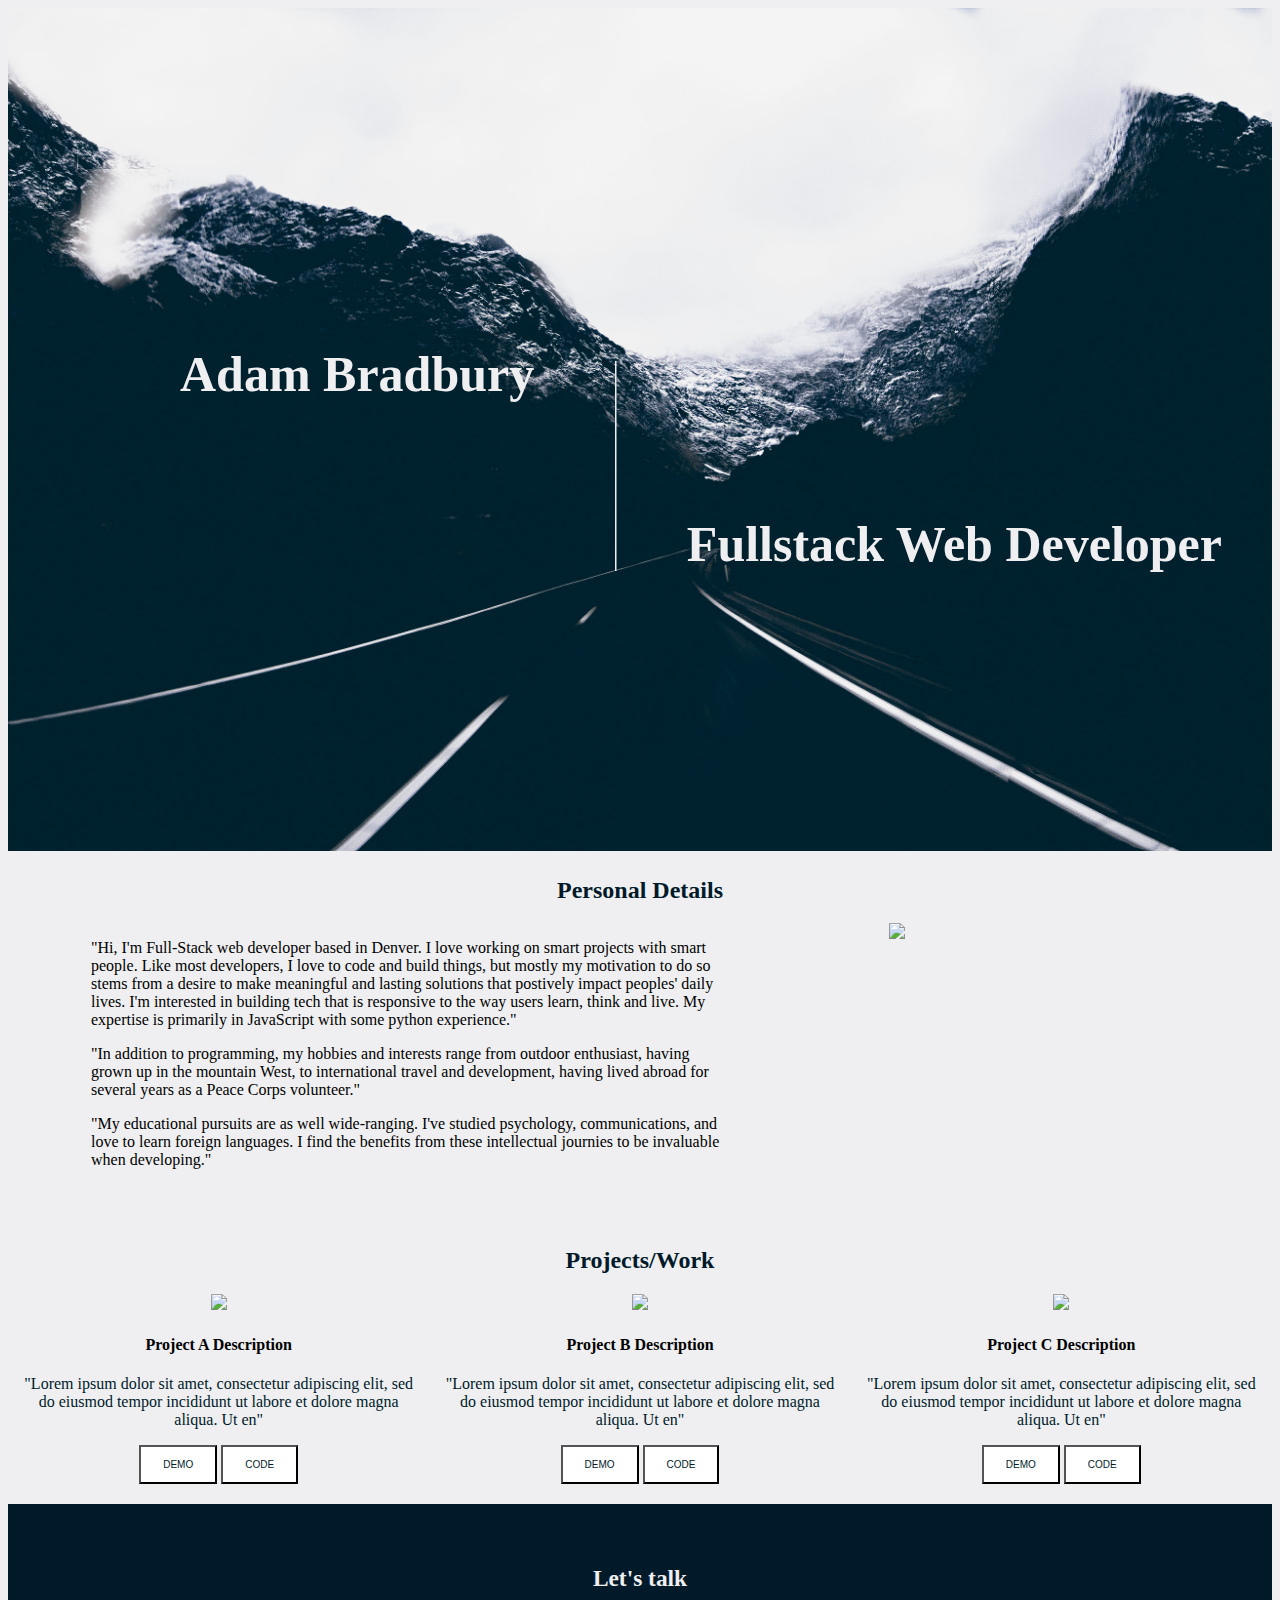
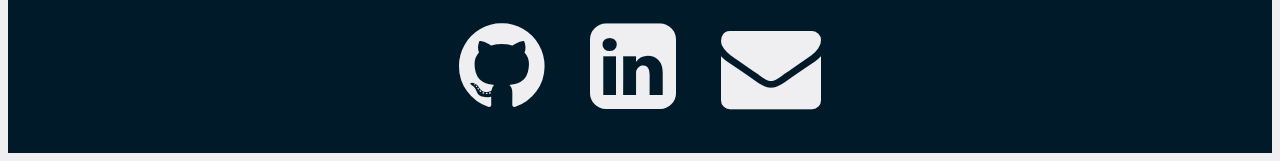
==== commit 5ac88d18: "minor update" ====
--- a/Portfolio-Master/index.html
+++ b/Portfolio-Master/index.html
@@ -38,7 +38,7 @@
   <h2 class="personalDetailsTitle">Personal Details</h2>
   <div id="about" class="personalDetailsContainer">
       <div class="personalDetailsCopy">
-        <p>"Hi, I'm Full-stacsk web developer based in Denver. I love working on smart projects with smart people. Like most developers, I love to code and build things, but mostly my motivation to do so stems from a desire to make meaningful and lasting solutions that postively impact peoples' daily lives. I'm interested in building tech that is responsive to the way users learn, think and live. My expertise is primarily in JavaScript with some python experience."</p>
+        <p>"Hi, I'm Full-Stack web developer based in Denver. I love working on smart projects with smart people. Like most developers, I love to code and build things, but mostly my motivation to do so stems from a desire to make meaningful and lasting solutions that postively impact peoples' daily lives. I'm interested in building tech that is responsive to the way users learn, think and live. My expertise is primarily in JavaScript with some python experience."</p>
         <p>"In addition to programming, my hobbies and interests range from outdoor enthusiast, having grown up in the mountain West, to international travel and development, having lived abroad for several years as a Peace Corps volunteer."</p>
         <p>"My educational pursuits are as well wide-ranging. I've studied psychology, communications, and love to learn foreign languages. I find the benefits from these intellectual journies to be invaluable when developing."</p>
       </div>
